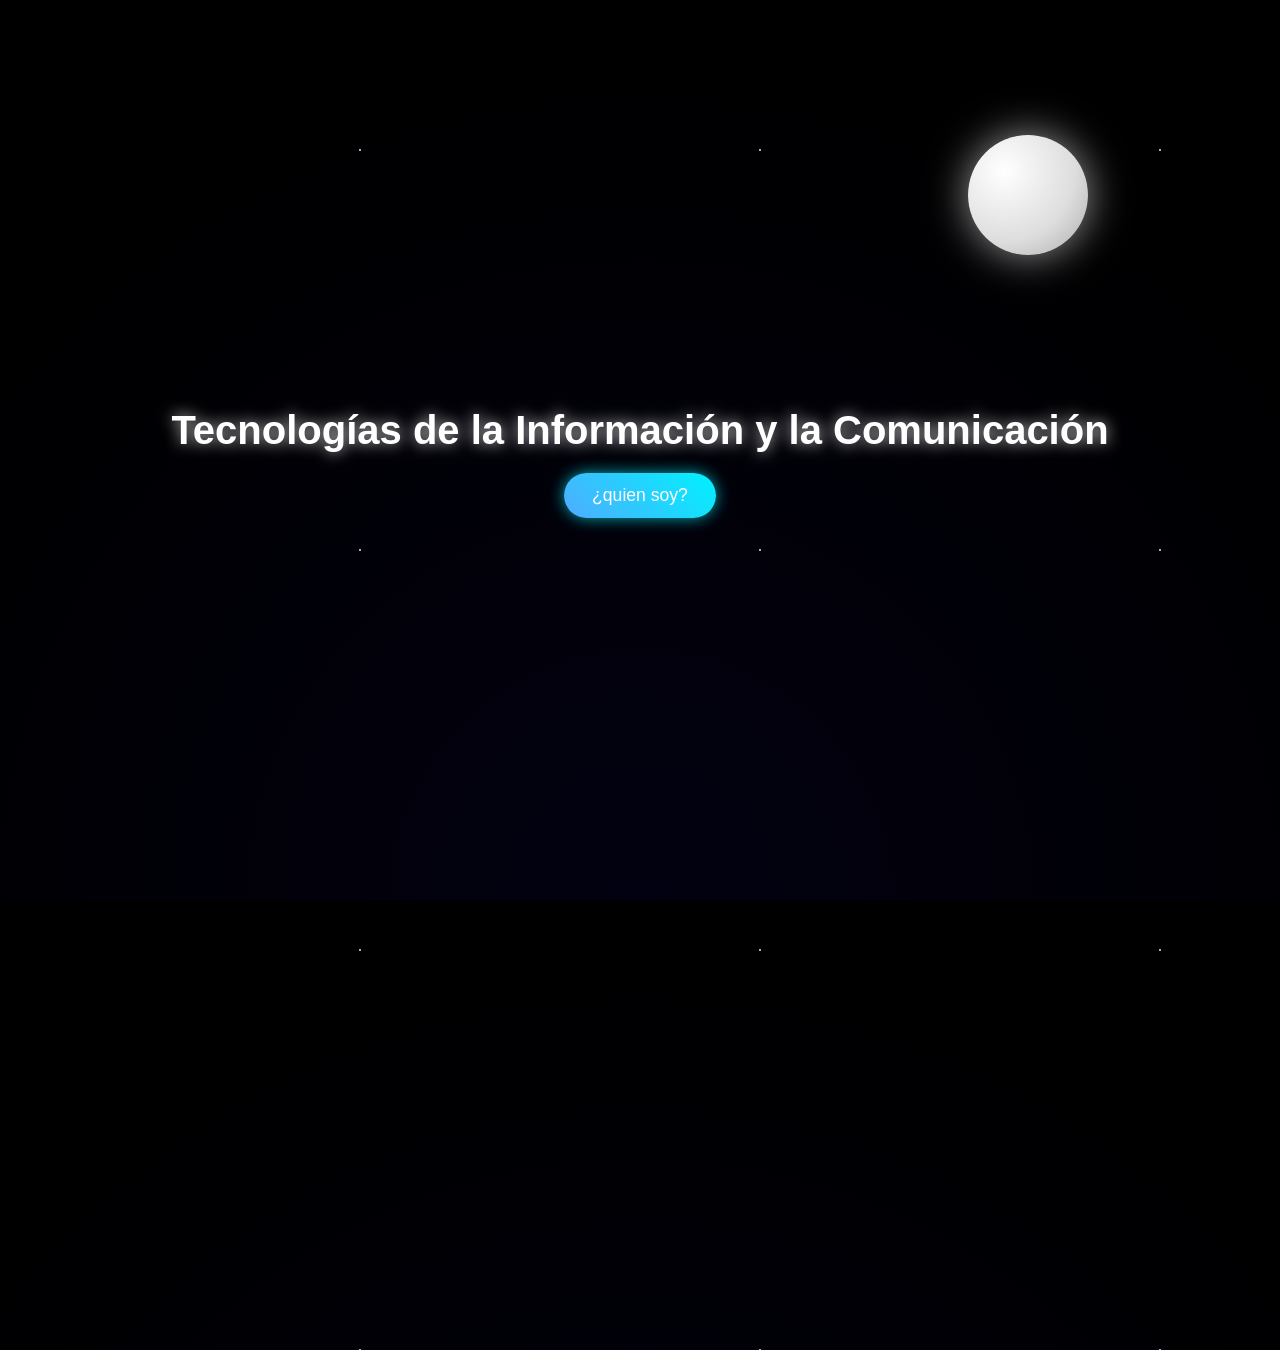
==== karol-2.html @ f0a02b89 "Add initial HTML structure for presentation" ====
<!DOCTYPE html><html lang="es">
<head>
  <meta charset="UTF-8" />
  <meta name="viewport" content="width=device-width, initial-scale=1.0" />
  <title>Presentación Espacial</title>
  <style>
    body {
      margin: 0;
      overflow: hidden;
      font-family: 'Segoe UI', Tahoma, Geneva, Verdana, sans-serif;
      color: white;
      display: flex;
      align-items: center;
      justify-content: center;
      height: 100vh;
      background: radial-gradient(circle at bottom, #020111 0%, #000000 80%);
    }/* Fondo animado de estrellas */
.stars, .stars2, .stars3 {
  position: absolute;
  width: 200%;
  height: 200%;
  background-repeat: repeat;
  background-size: 400px 400px;
  animation: moveStars 100s linear infinite;
}

.stars {
  background-image: radial-gradient(white 1px, transparent 1px);
  opacity: 0.8;
}

.stars2 {
  background-image: radial-gradient(#ccc 1px, transparent 1px);
  animation-duration: 160s;
  opacity: 0.6;
}

.stars3 {
  background-image: radial-gradient(#888 1px, transparent 1px);
  animation-duration: 220s;
  opacity: 0.4;
}

@keyframes moveStars {
  from { transform: translateY(0); }
  to { transform: translateY(-1000px); }
}

/* Luna */
.moon {
  position: absolute;
  top: 15%;
  right: 15%;
  width: 120px;
  height: 120px;
  border-radius: 50%;
  background: radial-gradient(circle at 30% 30%, #fff 0%, #ddd 60%, #aaa 100%);
  box-shadow: 0 0 40px rgba(255,255,255,0.6);
}

/* Contenido central */
.contenido {
  position: relative;
  text-align: center;
  z-index: 10;
}

h1 {
  font-size: 2.5rem;
  margin-bottom: 20px;
  text-shadow: 0 0 15px rgba(255,255,255,0.8);
}

button {
  background: linear-gradient(45deg, #4facfe, #00f2fe);
  border: none;
  padding: 12px 28px;
  font-size: 1.1rem;
  border-radius: 25px;
  cursor: pointer;
  color: white;
  box-shadow: 0 0 15px rgba(0,242,254,0.7);
  transition: transform 0.3s, box-shadow 0.3s;
}

button:hover {
  transform: scale(1.1);
  box-shadow: 0 0 25px rgba(0,242,254,1);
}

  </style>
</head>
<body>
  <div class="stars"></div>
  <div class="stars2"></div>
  <div class="stars3"></div>
  <div class="moon"></div>  <div class="contenido">
    <h1>Tecnologías de la Información y la Comunicación</h1>
    <a href="karol-1.html"><button >¿quien soy?</button></a>
  </div>
</body>
</html>
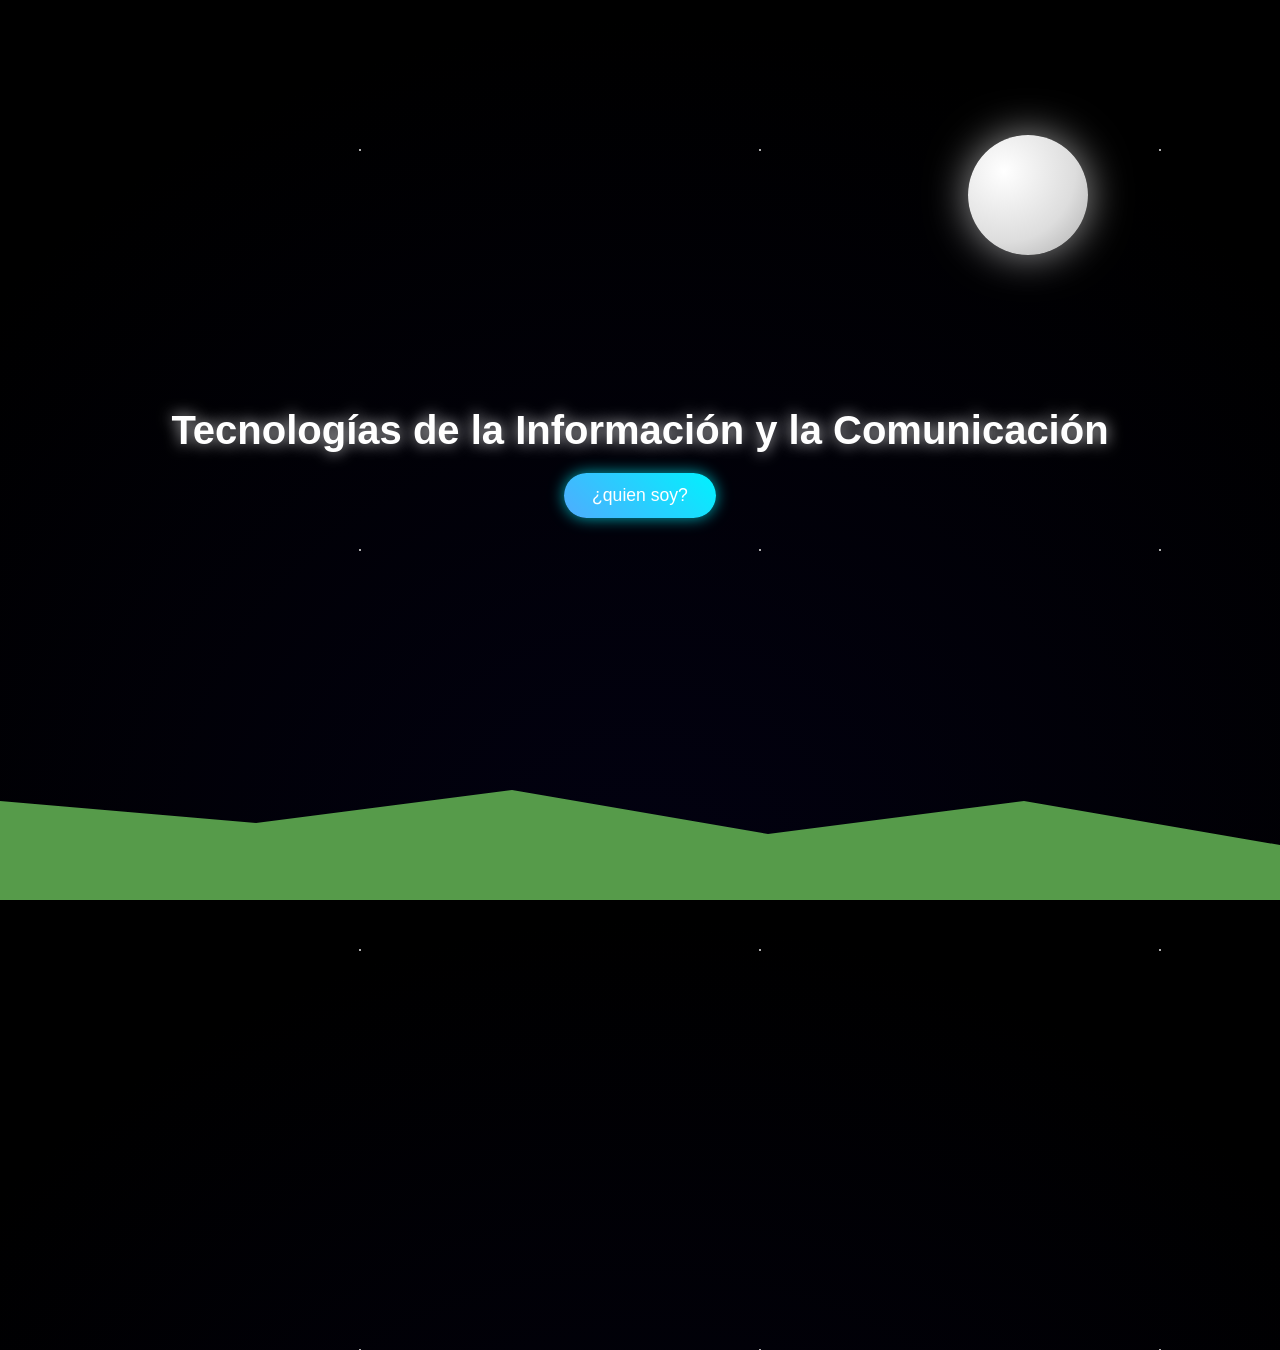
==== commit cf31249c: "Add animated mountains styling to karol-2.html Added CSS styles for animated mountains in the layout" ====
--- a/karol-2.html
+++ b/karol-2.html
@@ -96,7 +96,31 @@
   <div class="stars3"></div>
   <div class="moon"></div>  <div class="contenido">
     <h1>Tecnologías de la Información y la Comunicación</h1>
-    <a href="karol-1.html"><button >¿quien soy?</button></a>
+    <a href="https://karol10182005.github.io/karol/"><button >¿quien soy?</button></a>
   </div>
+  <div class="montanas"></div>
+
+  <style>
+    .montanas {
+      position: absolute;
+      bottom: 0;
+      left: 0;
+      width: 200%;
+      height: 220px;
+      background: #569b4a;
+      clip-path: polygon(
+        0% 100%, 0% 55%, 10% 65%, 20% 50%, 30% 70%, 40% 55%,
+        50% 75%, 60% 60%, 70% 80%, 80% 65%, 90% 85%, 100% 70%,
+        100% 100%
+      );
+      animation: moverMontanas 60s linear infinite;
+      z-index: 5;
+    }
+
+    @keyframes moverMontanas {
+      from { transform: translateX(0); }
+      to { transform: translateX(-50%); }
+    }
+  </style>
 </body>
 </html>
